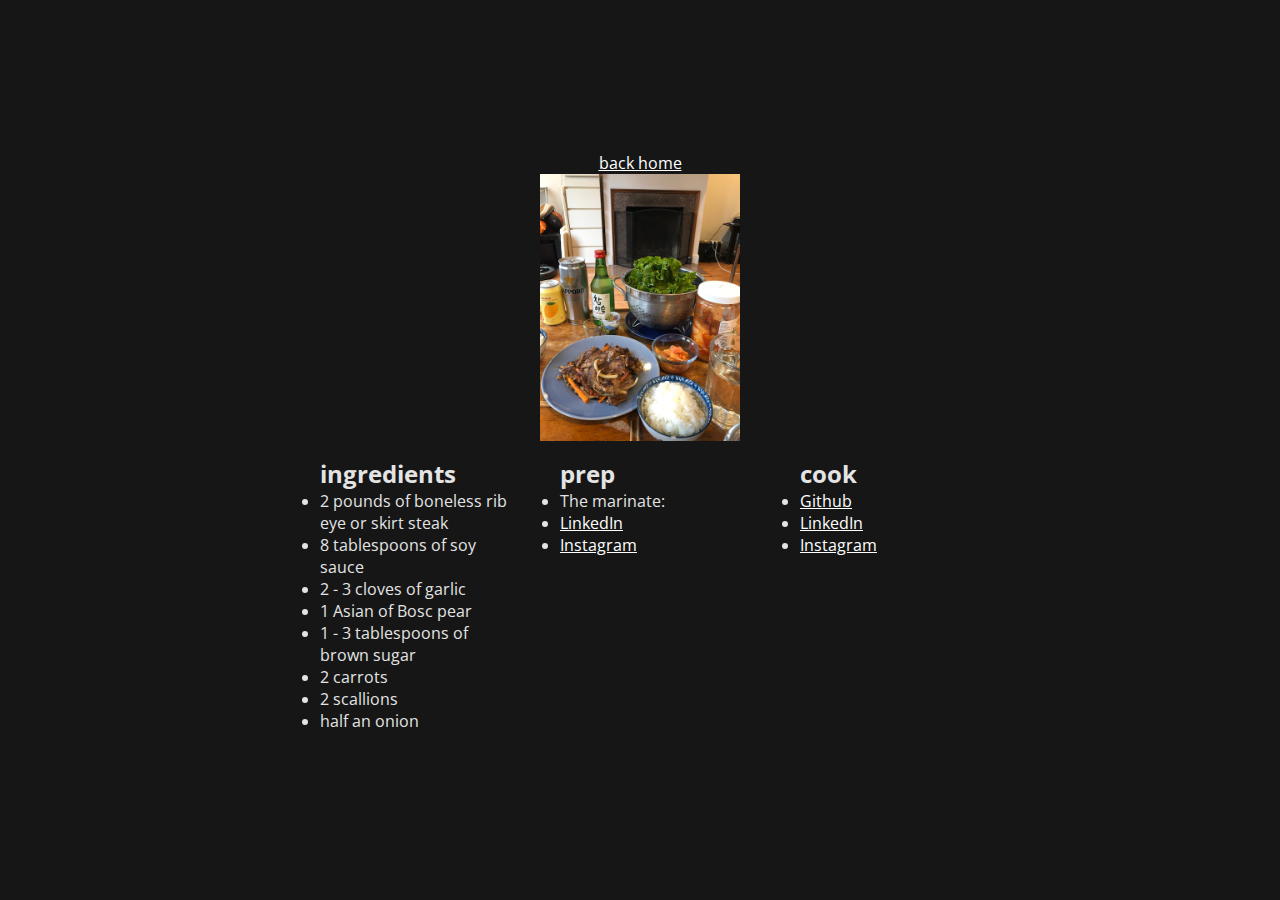
==== kbbq_recipe.html @ bb6935e6 "add ingredients" ====
<!DOCTYPE html>
<html>
  <head>
    <title>D.I. Lee</title>
    <link rel="stylesheet" type="text/css" href="style.css">
    <link href="https://fonts.googleapis.com/css?family=Open+Sans|Roboto" rel="stylesheet">
    <meta name="viewport" content="width=device-width, initial-scale=1.0">
  </head>

  <body>
    <a href="index.html">back home</a>
    <img src="images/kbbq.jpg" width="200" />
    <div class="kbbq" width="600">

        <ul class="ingredients column">
          <h2>ingredients</h2>
          <li>
            2 pounds of boneless rib eye or skirt steak
          </li>
          <li>
            8 tablespoons of soy sauce
          </li>
          <li>
            2 - 3 cloves of garlic
          </li>
          <li>
            1 Asian of Bosc pear
          </li>
          <li>
            1 - 3 tablespoons of brown sugar
          </li>
          <li>
            2 carrots
          </li>
          <li>
            2 scallions
          </li>
          <li>
            half an onion
          </li>
        </ul>

        <ul class="prep column">
          <h2>prep</h2>
          <li>
            The marinate:
          </li>
          <li>
            <a href="https://www.linkedin.com/in/dongiklee/" target="_blank">LinkedIn</a>
          </li>
          <li>
            <a href="https://www.instagram.com/dilee_photos/" target="_blank">Instagram</a>
          </li>
        </ul>

        <ul class="cook column">
          <h2>cook</h2>
          <li>
            <a href="https://github.com/dilee716" target="_blank">Github</a>
          </li>
          <li>
            <a href="https://www.linkedin.com/in/dongiklee/" target="_blank">LinkedIn</a>
          </li>
          <li>
            <a href="https://www.instagram.com/dilee_photos/" target="_blank">Instagram</a>
          </li>
        </ul>
    </div>
  </body>
</html>
---- style.css ----
html, body {
  display: flex;
  align-items: center;
  justify-content: center;
  height: 100%;
  margin: 0px;
  padding: 0px;
  background: #161616;
  color: #e4e4e4;
  font-family: 'Open Sans', sans-serif;
  flex-direction: column;
}

h1 {
  margin: 10px 0;
}

h2 {
  margin: 0;
  width: 300px;
}

a {
  color: white;
}

.social-links {
  margin: 10px 0;
  color: white;
  list-style: none;
  padding-left: 0px;
  font-size: 12px;
}

.social-links li {
  display: inline-block;
  margin-right: 10px;
}

.social-links a {
  color: white;
  text-decoration: none;
}

.social-links a:hover {
  background-color: rgba(13, 133, 49, 0.242);
}

.kbbq {
  display: flex;
}

.kbbq .column {
  width: 200px;
}
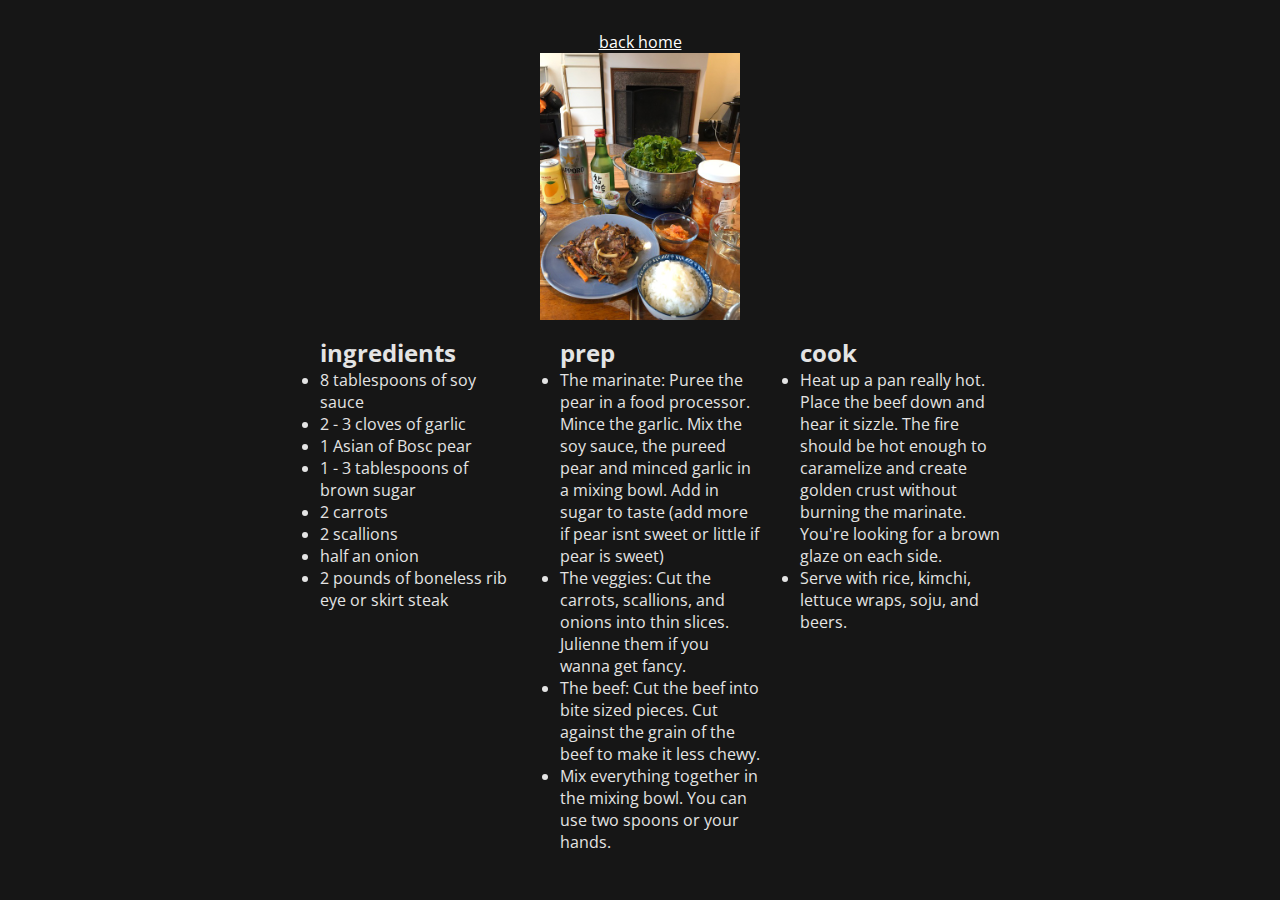
==== commit d7458590: "finish recipe" ====
--- a/kbbq_recipe.html
+++ b/kbbq_recipe.html
@@ -10,13 +10,10 @@
   <body>
     <a href="index.html">back home</a>
     <img src="images/kbbq.jpg" width="200" />
+
     <div class="kbbq" width="600">
-
         <ul class="ingredients column">
           <h2>ingredients</h2>
-          <li>
-            2 pounds of boneless rib eye or skirt steak
-          </li>
           <li>
             8 tablespoons of soy sauce
           </li>
@@ -38,31 +35,34 @@
           <li>
             half an onion
           </li>
+          <li>
+            2 pounds of boneless rib eye or skirt steak
+          </li>
         </ul>
 
         <ul class="prep column">
           <h2>prep</h2>
           <li>
-            The marinate:
+            The marinate: Puree the pear in a food processor. Mince the garlic. Mix the soy sauce, the pureed pear and minced garlic in a mixing bowl. Add in sugar to taste (add more if pear isnt sweet or little if pear is sweet)
           </li>
           <li>
-            <a href="https://www.linkedin.com/in/dongiklee/" target="_blank">LinkedIn</a>
+            The veggies: Cut the carrots, scallions, and onions into thin slices. Julienne them if you wanna get fancy.
           </li>
           <li>
-            <a href="https://www.instagram.com/dilee_photos/" target="_blank">Instagram</a>
+            The beef: Cut the beef into bite sized pieces. Cut against the grain of the beef to make it less chewy.
+          </li>
+          <li>
+            Mix everything together in the mixing bowl. You can use two spoons or your hands.
           </li>
         </ul>
 
         <ul class="cook column">
           <h2>cook</h2>
           <li>
-            <a href="https://github.com/dilee716" target="_blank">Github</a>
+            Heat up a pan really hot. Place the beef down and hear it sizzle. The fire should be hot enough to caramelize and create golden crust without burning the marinate. You're looking for a brown glaze on each side.
           </li>
           <li>
-            <a href="https://www.linkedin.com/in/dongiklee/" target="_blank">LinkedIn</a>
-          </li>
-          <li>
-            <a href="https://www.instagram.com/dilee_photos/" target="_blank">Instagram</a>
+            Serve with rice, kimchi, lettuce wraps, soju, and beers.
           </li>
         </ul>
     </div>
--- a/style.css
+++ b/style.css
@@ -48,6 +48,7 @@
 
 .kbbq {
   display: flex;
+  overflow: auto;
 }
 
 .kbbq .column {
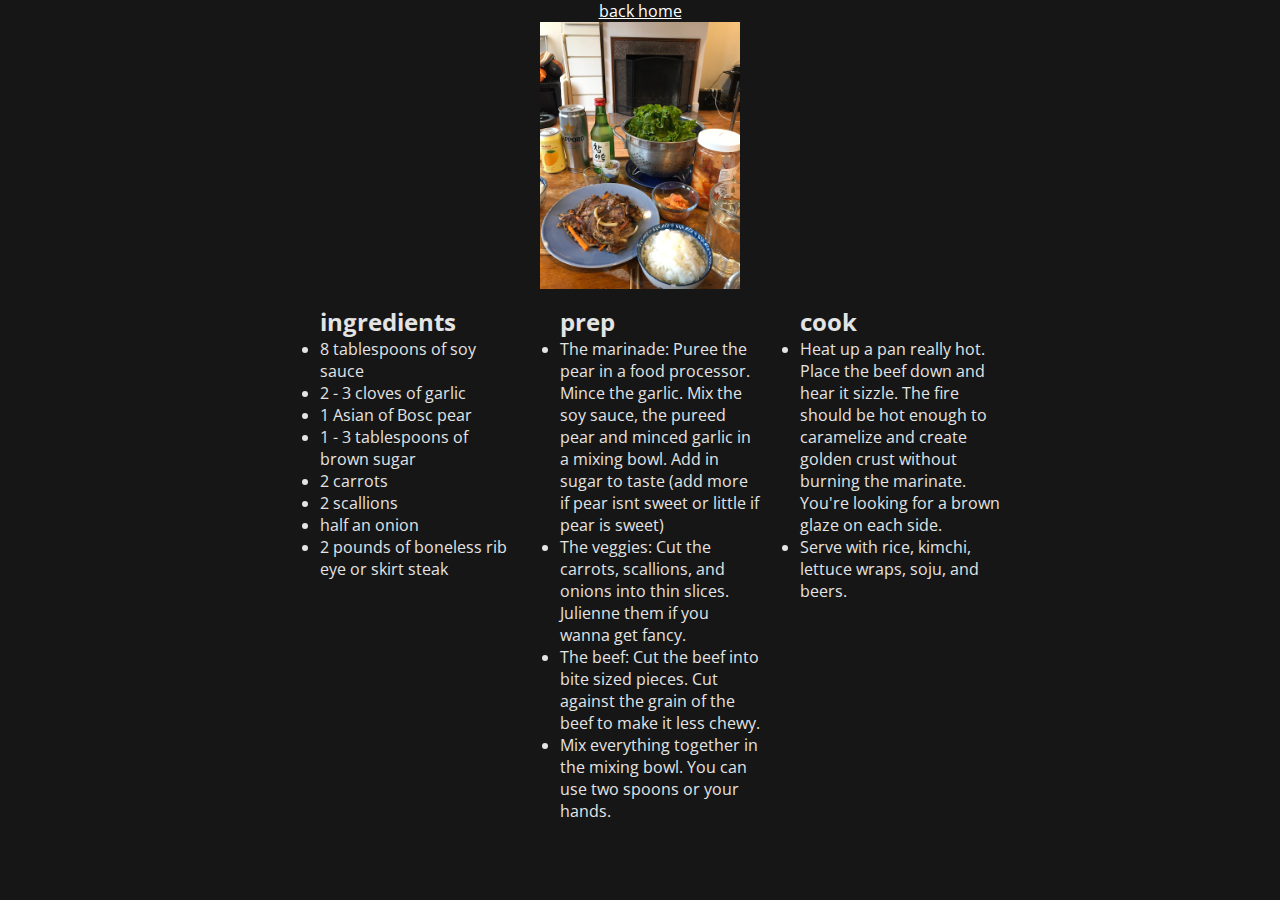
==== commit 5d369d0c: "remove height 100" ====
--- a/kbbq_recipe.html
+++ b/kbbq_recipe.html
@@ -43,7 +43,7 @@
         <ul class="prep column">
           <h2>prep</h2>
           <li>
-            The marinate: Puree the pear in a food processor. Mince the garlic. Mix the soy sauce, the pureed pear and minced garlic in a mixing bowl. Add in sugar to taste (add more if pear isnt sweet or little if pear is sweet)
+            The marinade: Puree the pear in a food processor. Mince the garlic. Mix the soy sauce, the pureed pear and minced garlic in a mixing bowl. Add in sugar to taste (add more if pear isnt sweet or little if pear is sweet)
           </li>
           <li>
             The veggies: Cut the carrots, scallions, and onions into thin slices. Julienne them if you wanna get fancy.
--- a/style.css
+++ b/style.css
@@ -2,7 +2,6 @@
   display: flex;
   align-items: center;
   justify-content: center;
-  height: 100%;
   margin: 0px;
   padding: 0px;
   background: #161616;
@@ -46,11 +45,18 @@
   background-color: rgba(13, 133, 49, 0.242);
 }
 
-.kbbq {
-  display: flex;
-  overflow: auto;
-}
-
 .kbbq .column {
   width: 200px;
 }
+
+@media only screen and (min-width: 700px) {
+  .kbbq {
+    display: flex;
+  }
+}
+
+
+@media only screen and (max-width: 700px) {
+  .kbbq {
+  }
+}
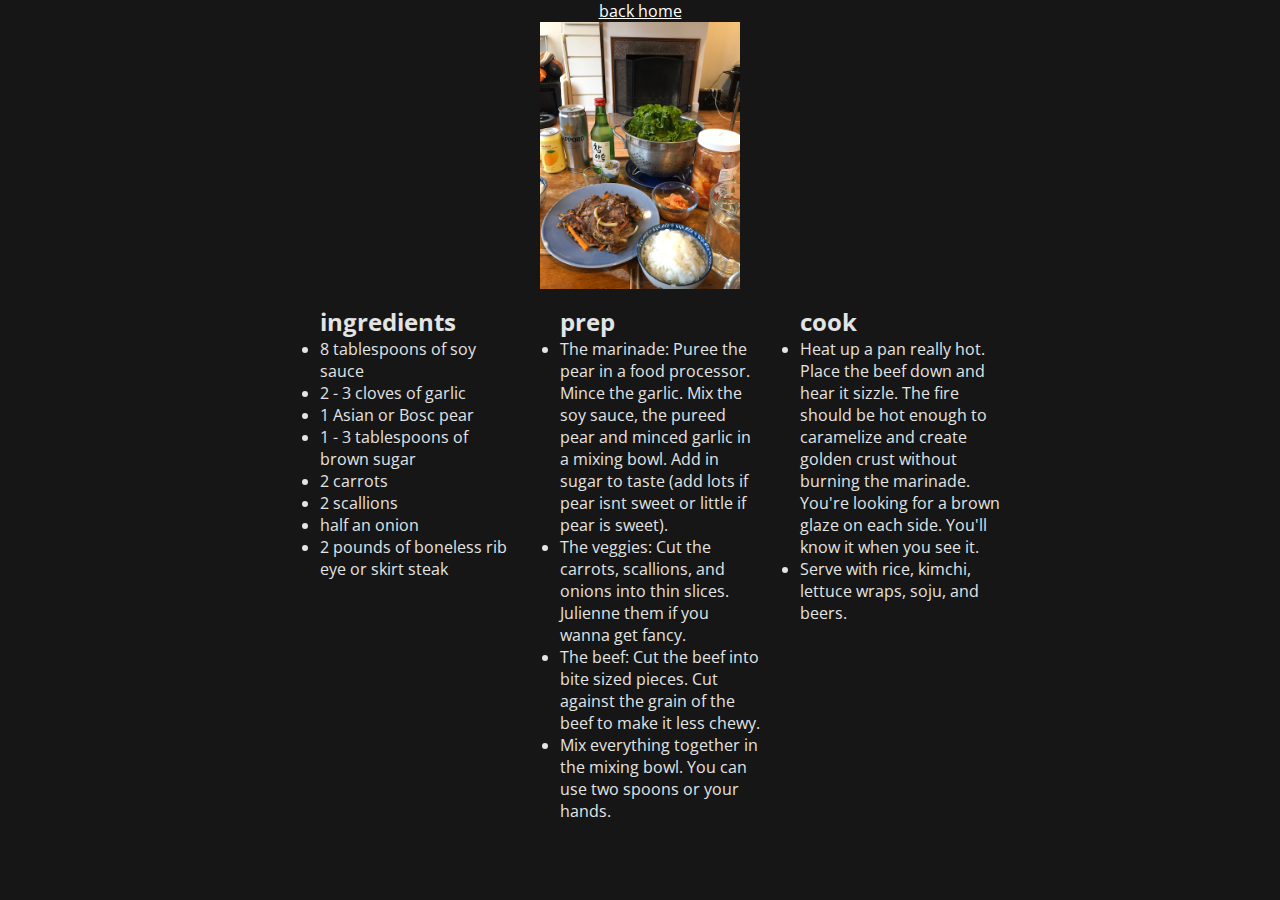
==== commit 552d4b66: "fix small typos" ====
--- a/kbbq_recipe.html
+++ b/kbbq_recipe.html
@@ -21,7 +21,7 @@
             2 - 3 cloves of garlic
           </li>
           <li>
-            1 Asian of Bosc pear
+            1 Asian or Bosc pear
           </li>
           <li>
             1 - 3 tablespoons of brown sugar
@@ -43,7 +43,7 @@
         <ul class="prep column">
           <h2>prep</h2>
           <li>
-            The marinade: Puree the pear in a food processor. Mince the garlic. Mix the soy sauce, the pureed pear and minced garlic in a mixing bowl. Add in sugar to taste (add more if pear isnt sweet or little if pear is sweet)
+            The marinade: Puree the pear in a food processor. Mince the garlic. Mix the soy sauce, the pureed pear and minced garlic in a mixing bowl. Add in sugar to taste (add lots if pear isnt sweet or little if pear is sweet).
           </li>
           <li>
             The veggies: Cut the carrots, scallions, and onions into thin slices. Julienne them if you wanna get fancy.
@@ -59,7 +59,7 @@
         <ul class="cook column">
           <h2>cook</h2>
           <li>
-            Heat up a pan really hot. Place the beef down and hear it sizzle. The fire should be hot enough to caramelize and create golden crust without burning the marinate. You're looking for a brown glaze on each side.
+            Heat up a pan really hot. Place the beef down and hear it sizzle. The fire should be hot enough to caramelize and create golden crust without burning the marinade. You're looking for a brown glaze on each side. You'll know it when you see it.
           </li>
           <li>
             Serve with rice, kimchi, lettuce wraps, soju, and beers.
--- a/style.css
+++ b/style.css
@@ -21,6 +21,10 @@
 
 a {
   color: white;
+}
+
+.wrapper {
+  margin-top: 50%;
 }
 
 .social-links {
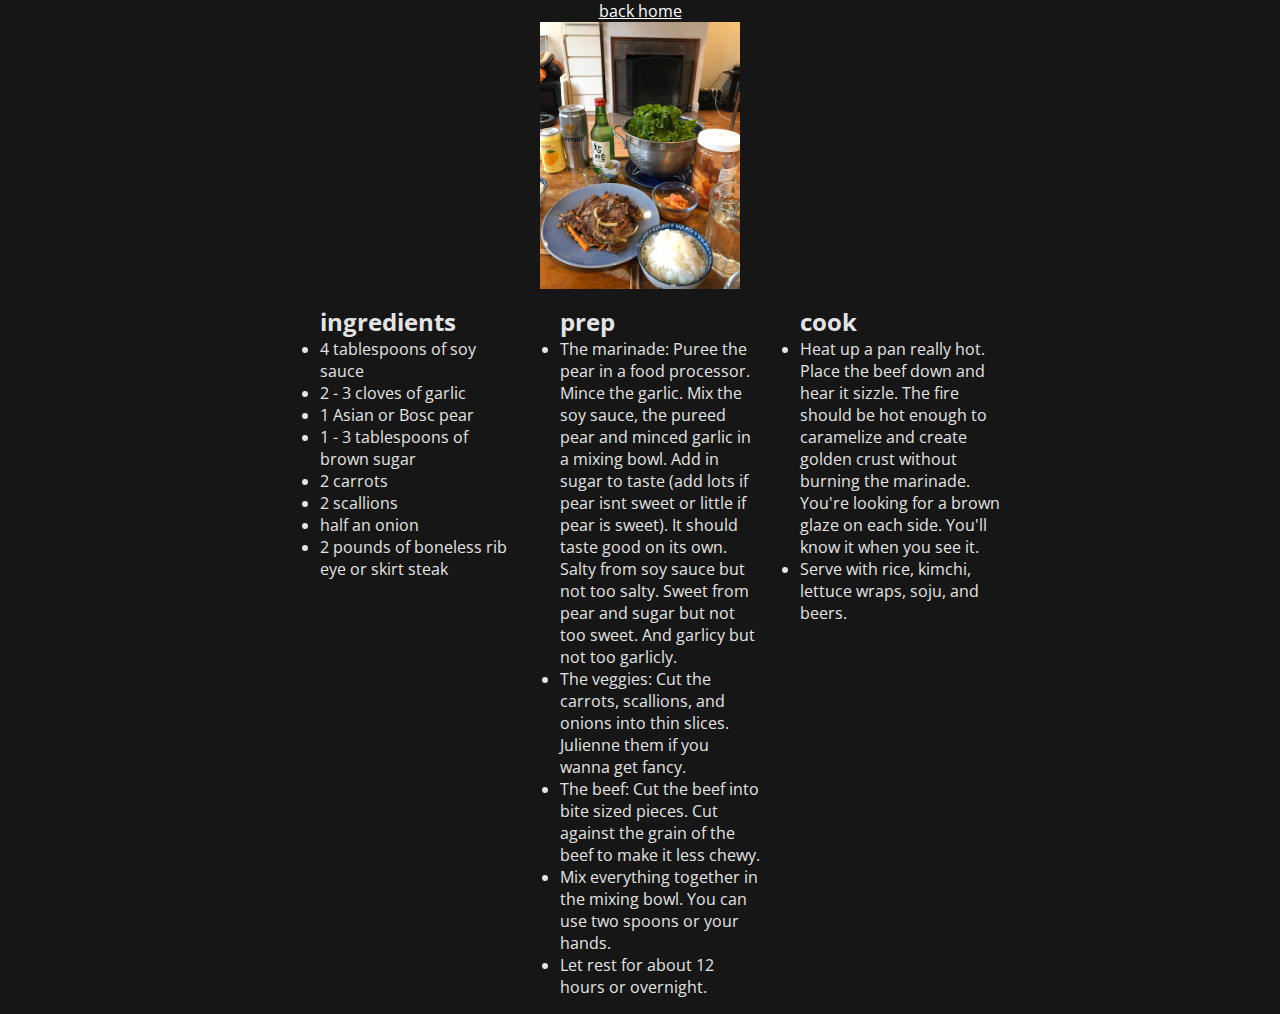
==== commit e2ad0066: "fix recipe" ====
--- a/kbbq_recipe.html
+++ b/kbbq_recipe.html
@@ -15,7 +15,7 @@
         <ul class="ingredients column">
           <h2>ingredients</h2>
           <li>
-            8 tablespoons of soy sauce
+            4 tablespoons of soy sauce
           </li>
           <li>
             2 - 3 cloves of garlic
@@ -43,7 +43,7 @@
         <ul class="prep column">
           <h2>prep</h2>
           <li>
-            The marinade: Puree the pear in a food processor. Mince the garlic. Mix the soy sauce, the pureed pear and minced garlic in a mixing bowl. Add in sugar to taste (add lots if pear isnt sweet or little if pear is sweet).
+            The marinade: Puree the pear in a food processor. Mince the garlic. Mix the soy sauce, the pureed pear and minced garlic in a mixing bowl. Add in sugar to taste (add lots if pear isnt sweet or little if pear is sweet). It should taste good on its own. Salty from soy sauce but not too salty. Sweet from pear and sugar but not too sweet. And garlicy but not too garlicly.
           </li>
           <li>
             The veggies: Cut the carrots, scallions, and onions into thin slices. Julienne them if you wanna get fancy.
@@ -53,6 +53,9 @@
           </li>
           <li>
             Mix everything together in the mixing bowl. You can use two spoons or your hands.
+          </li>
+          <li>
+            Let rest for about 12 hours or overnight.
           </li>
         </ul>
 
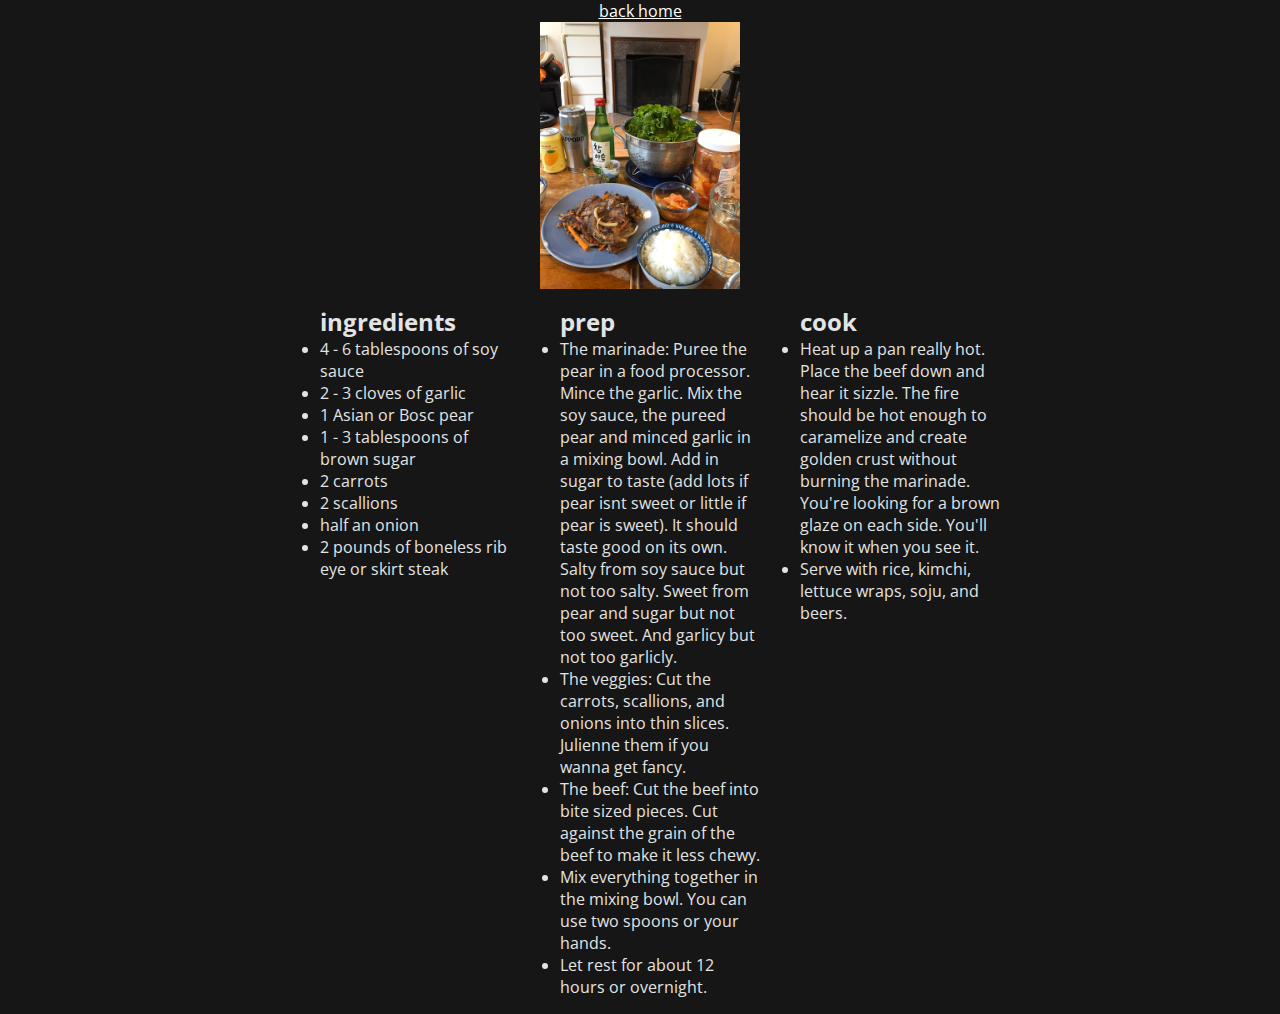
==== commit 05de0170: "update soy sauce amount" ====
--- a/kbbq_recipe.html
+++ b/kbbq_recipe.html
@@ -15,7 +15,7 @@
         <ul class="ingredients column">
           <h2>ingredients</h2>
           <li>
-            4 tablespoons of soy sauce
+            4 - 6 tablespoons of soy sauce
           </li>
           <li>
             2 - 3 cloves of garlic
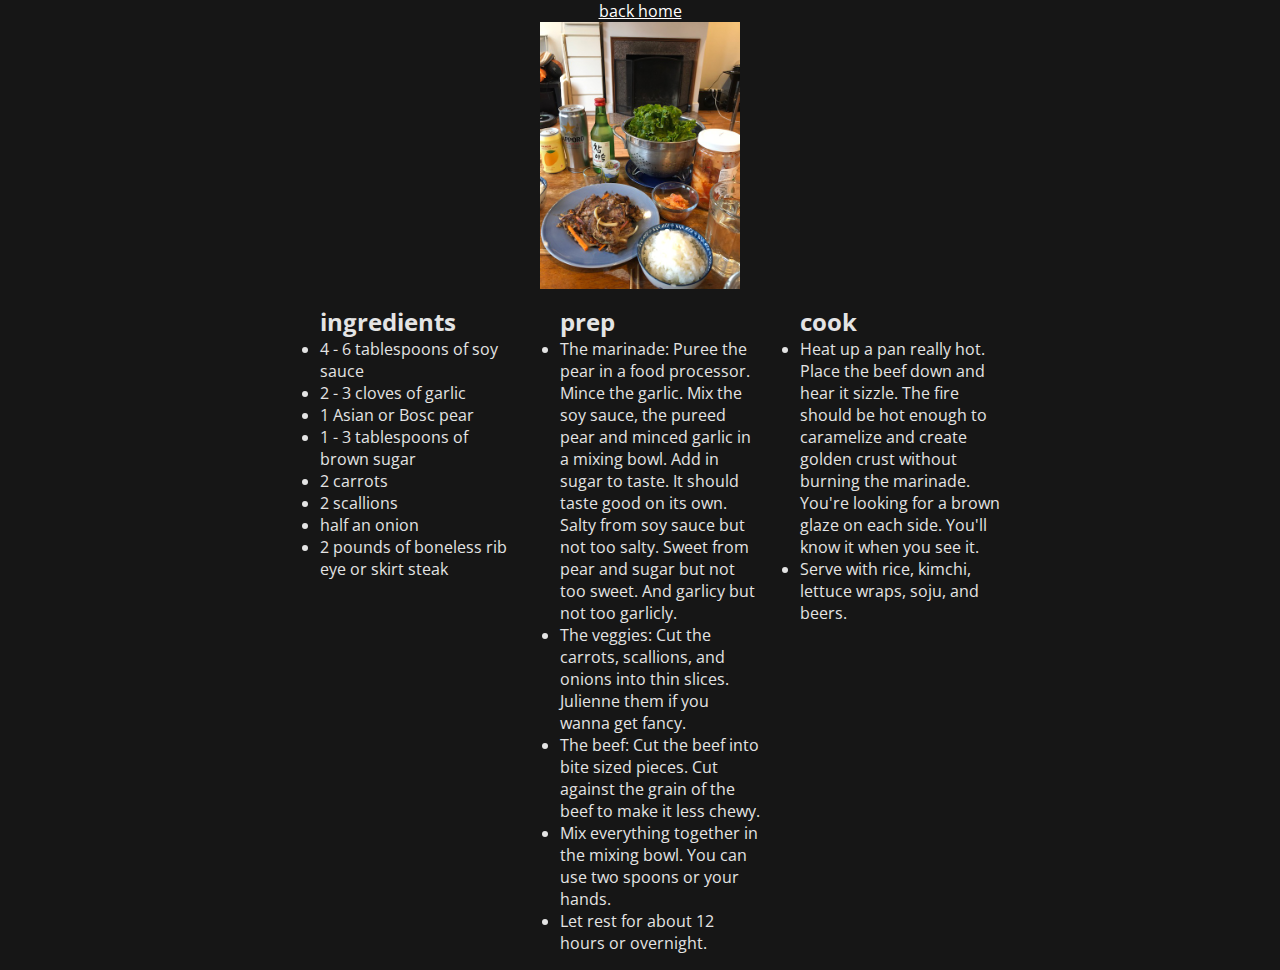
==== commit 913faba1: "fix sugar amount" ====
--- a/kbbq_recipe.html
+++ b/kbbq_recipe.html
@@ -43,7 +43,7 @@
         <ul class="prep column">
           <h2>prep</h2>
           <li>
-            The marinade: Puree the pear in a food processor. Mince the garlic. Mix the soy sauce, the pureed pear and minced garlic in a mixing bowl. Add in sugar to taste (add lots if pear isnt sweet or little if pear is sweet). It should taste good on its own. Salty from soy sauce but not too salty. Sweet from pear and sugar but not too sweet. And garlicy but not too garlicly.
+            The marinade: Puree the pear in a food processor. Mince the garlic. Mix the soy sauce, the pureed pear and minced garlic in a mixing bowl. Add in sugar to taste. It should taste good on its own. Salty from soy sauce but not too salty. Sweet from pear and sugar but not too sweet. And garlicy but not too garlicly.
           </li>
           <li>
             The veggies: Cut the carrots, scallions, and onions into thin slices. Julienne them if you wanna get fancy.
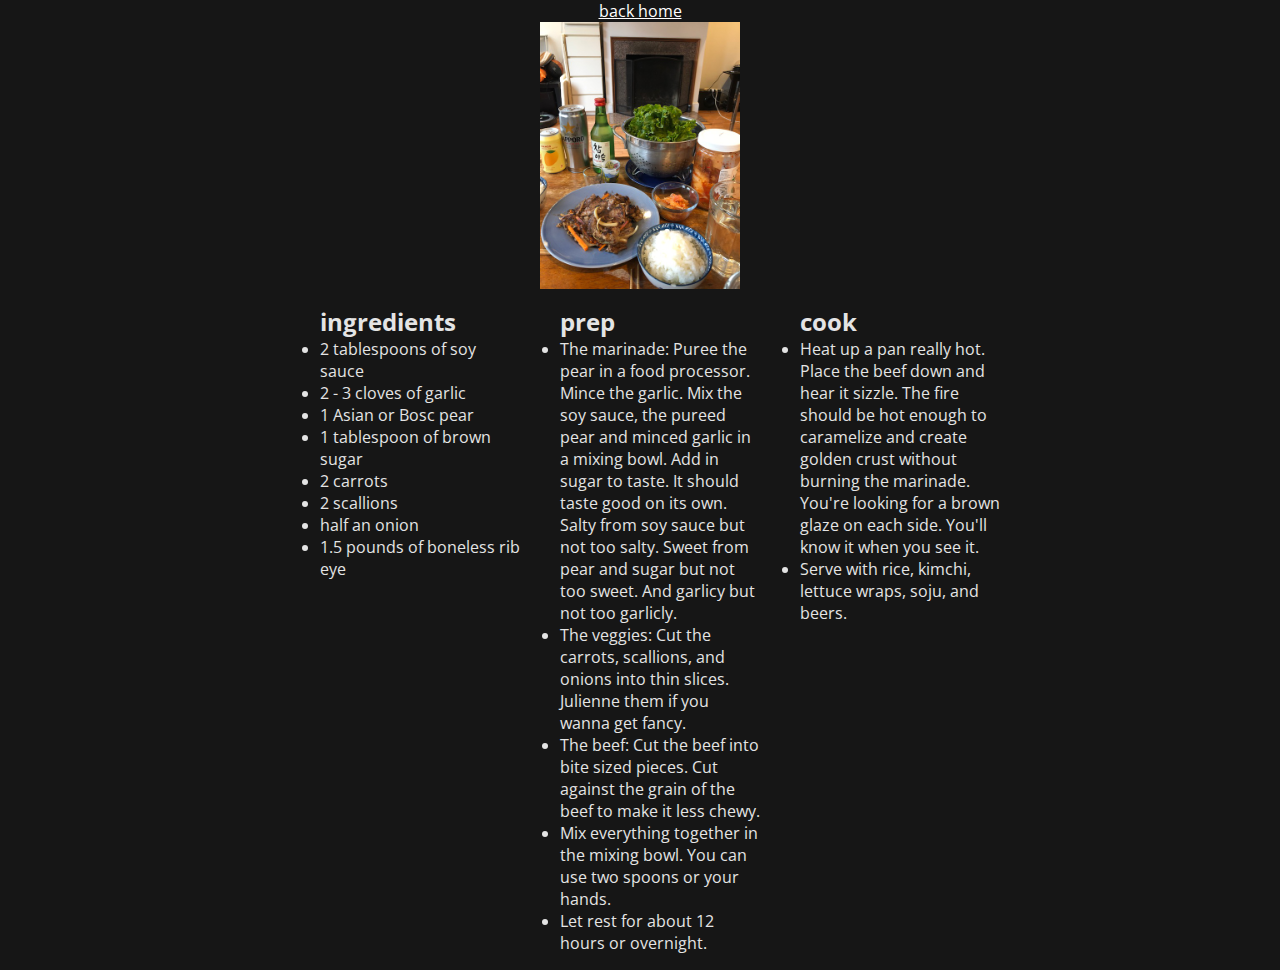
==== commit ac745eb7: "update kbbq measurements" ====
--- a/kbbq_recipe.html
+++ b/kbbq_recipe.html
@@ -15,7 +15,7 @@
         <ul class="ingredients column">
           <h2>ingredients</h2>
           <li>
-            4 - 6 tablespoons of soy sauce
+            2 tablespoons of soy sauce
           </li>
           <li>
             2 - 3 cloves of garlic
@@ -24,7 +24,7 @@
             1 Asian or Bosc pear
           </li>
           <li>
-            1 - 3 tablespoons of brown sugar
+            1 tablespoon of brown sugar
           </li>
           <li>
             2 carrots
@@ -36,7 +36,7 @@
             half an onion
           </li>
           <li>
-            2 pounds of boneless rib eye or skirt steak
+            1.5 pounds of boneless rib eye
           </li>
         </ul>
 
